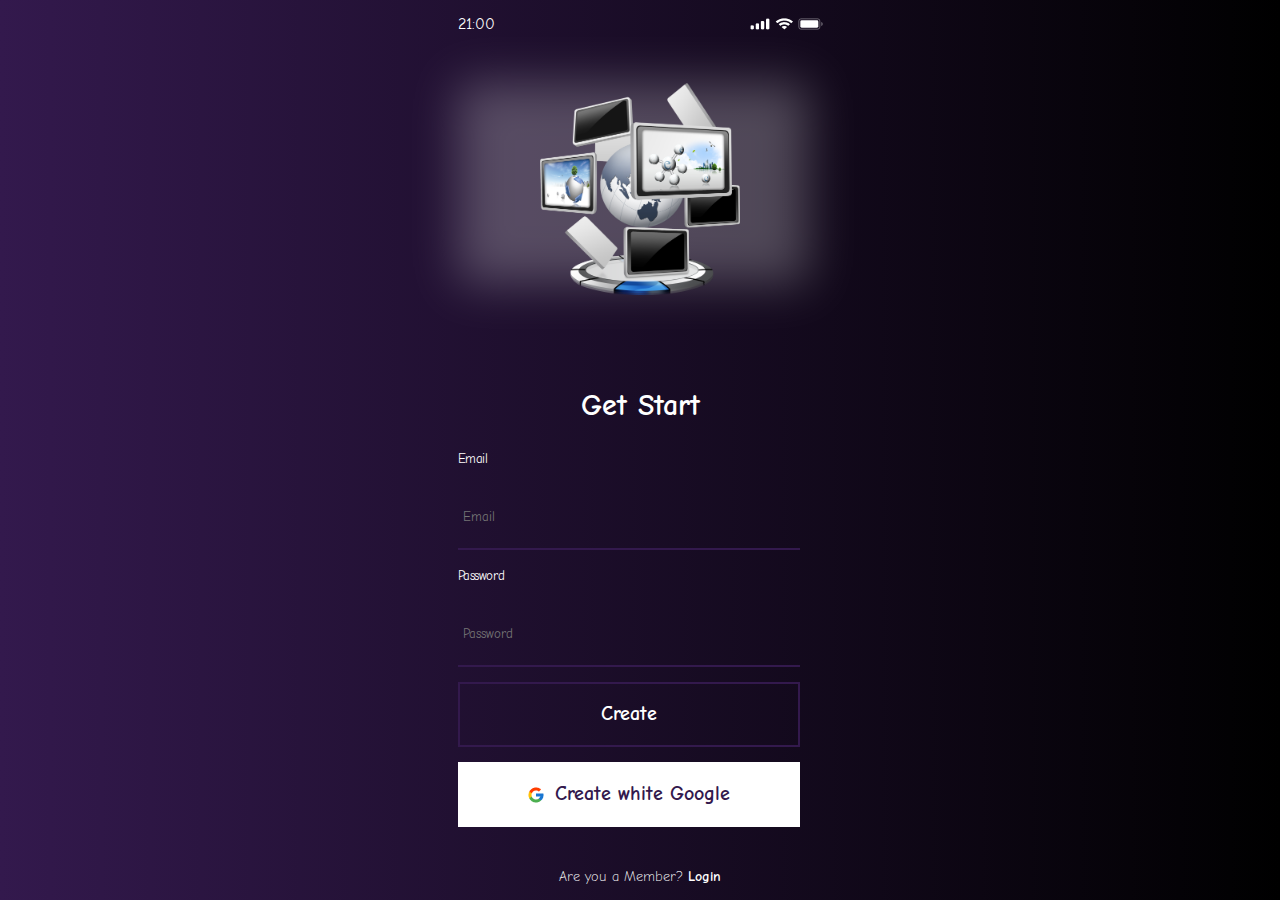
==== pagesUp.html @ baa9d893 "login" ====
<!DOCTYPE html>
<html lang="en">
  <head>
    <meta charset="UTF-8" />
    <meta name="viewport" content="width=device-width, initial-scale=1.0" />
    <link rel="preconnect" href="https://fonts.googleapis.com" />
    <link rel="preconnect" href="https://fonts.gstatic.com" crossorigin />
    <link
      href="https://fonts.googleapis.com/css2?family=Comic+Neue:wght@300;400;700&display=swap"
      rel="stylesheet"
    />
    <link rel="stylesheet" href="style.css" />
    <title>APP Login</title>
  </head>

  <body>
    <main class="container">
      <header>
        <p>21:00</p>
        <img  src="assets/rede.png" alt="" />
        <img src="assets/Wifi.png" alt="" />
        <img src="assets/bateria.svg" alt="" />
      </header>
        <div class="color"></div>
          <img class="img"src="assets/registro.png" alt="" />
          <h1>Get Start</h1>
        
        <div class="input"></div>
        <label>Email</label>
        <input placeholder="Email" type="email" />
        <label>Password</label>
        <input placeholder="Password" type="password" />

        <button id="button-login">Create</button>
        <button id="button-google">
          <img src="assets/google.png" alt="ico-google" />Create white Google
        </button>

        <div class="link">
          <a href="index.html"> Are you a Member? <span>Login</span></a>
        </div>
      
    </main>
  </body>
</html>
---- style.css ----
* {
  margin: 0;
  padding: 0;
  box-sizing: border-box;
  font-family: "Comic Neue", cursive;
}

body {
  background: linear-gradient(to left, black, #33194d);
  display: flex;
  justify-content: center;
  align-items: center;
}
p{
    color: #FFF;
    margin-right: 250px;

}
header{
    gap: 5px;
}

header {
  display: flex;
  justify-content: center;
  align-items: center;
}
/*CONFIGURAÇAO MAIN E IMAGEM*/
main {
  display: flex;
  flex-direction: column;
  max-width: 414px;
  min-height: 100vh;
  padding: 15px 0px;
  gap: 15px;
}

.img {
margin:auto;
  margin-top: 35px;
  width: 200px;
}

.color {
  width: 350px;
  height: 200px;
  background-color: #fff;
  position: absolute;
  z-index: -1;
  opacity: 0.25;
  filter: blur(24px);
  margin-top: 68px;
}

h1 {
  
  font-weight: 700;
  font-size: 30px;
  line-height: 24px;
  text-align: center;
  color: #fff;
}

/*CONFIGIRAÇAO INPUT*/
label {
  color: #fff;
  font-size: 13px;
  font-weight: 400;
  line-height: 22px;
  letter-spacing: -0.408px;
}

input {
  display: flex;
  width: 342px;
  height: 65px;
  justify-content: center;
  align-items: center;
  padding: 5px;
  color: #fff;
  border-left: none;
  border-right: none;
  border-top: none;
  border-bottom: 2px solid #33194d;
  background: transparent;
}

/*CONFIGURAÇAO BUTTON*/
button {
  display: flex;
  width: 342px;
  height: 65px;
  justify-content: center;
  align-items: center;
  text-align: center;
  font-size: 20px;
  font-weight: 700;
  line-height: 2.5px;
  cursor: pointer;
  outline: none;
 
}
#button-login {
  border: 2px solid #33194d;
  background: transparent;
  color: #fff;
  transition: 0.5s;
}
#button-login:hover {
  background-color: #33194d;
}

#button-google {
  background: #fff;
  color: #33194d;
  border: none;
  transition: 0.5s;
}

#button-google img{
    margin-right: 10px;

}
#button-google:hover {
  border: 2px solid #33194d;
  color: #fff;
  background-color: transparent;
}


.link{
    text-align: center;
    margin-top: 25px;
}
span{
  font-weight: 700;
}

a{
    color: #FFF;
   text-decoration: none;
    font-size: 14px;
    font-weight: 100;
    transition: 0.3s ease ;
}
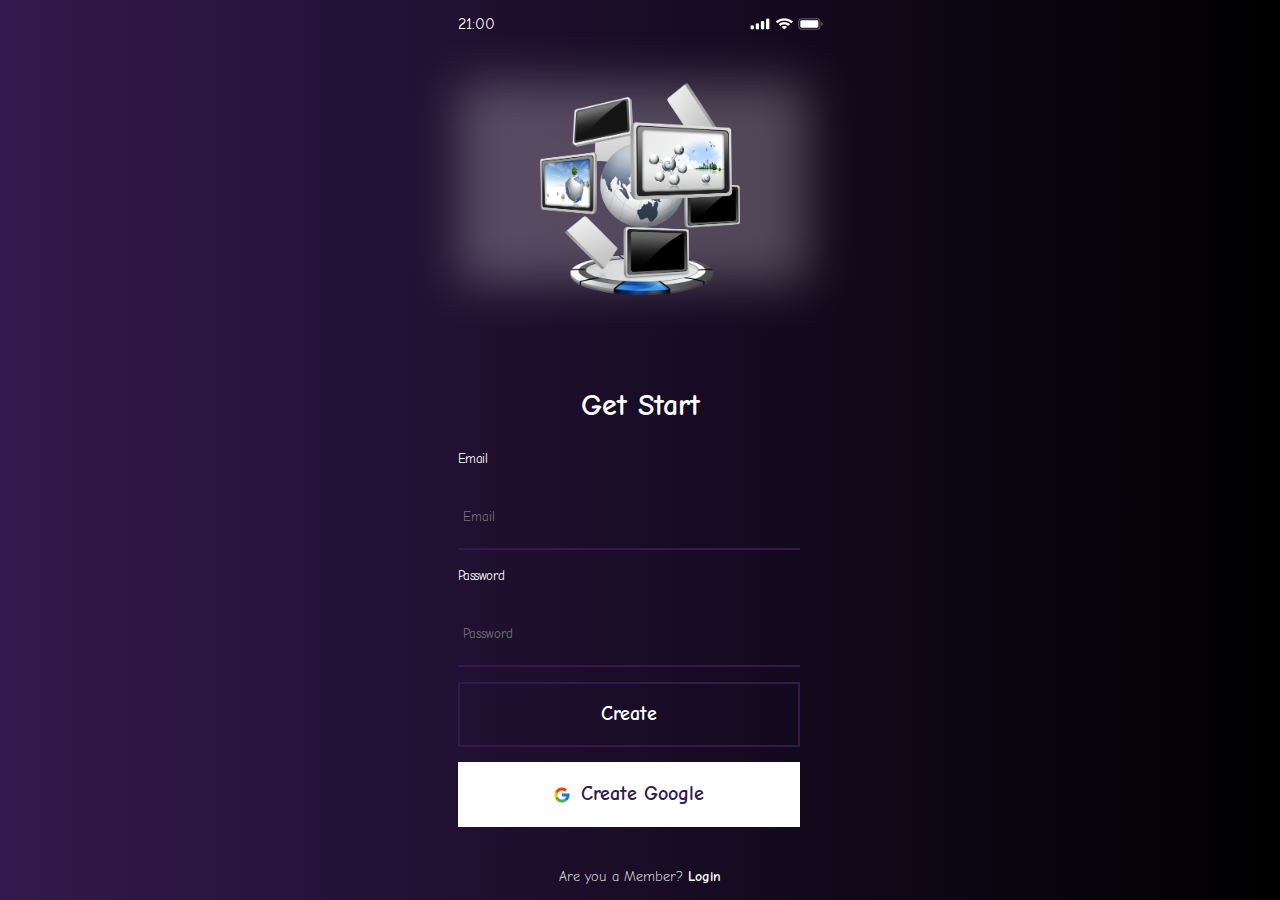
==== commit 510eaefa: "login" ====
--- a/pagesUp.html
+++ b/pagesUp.html
@@ -33,7 +33,7 @@
 
         <button id="button-login">Create</button>
         <button id="button-google">
-          <img src="assets/google.png" alt="ico-google" />Create white Google
+          <img src="assets/google.png" alt="ico-google" />Create  Google
         </button>
 
         <div class="link">
